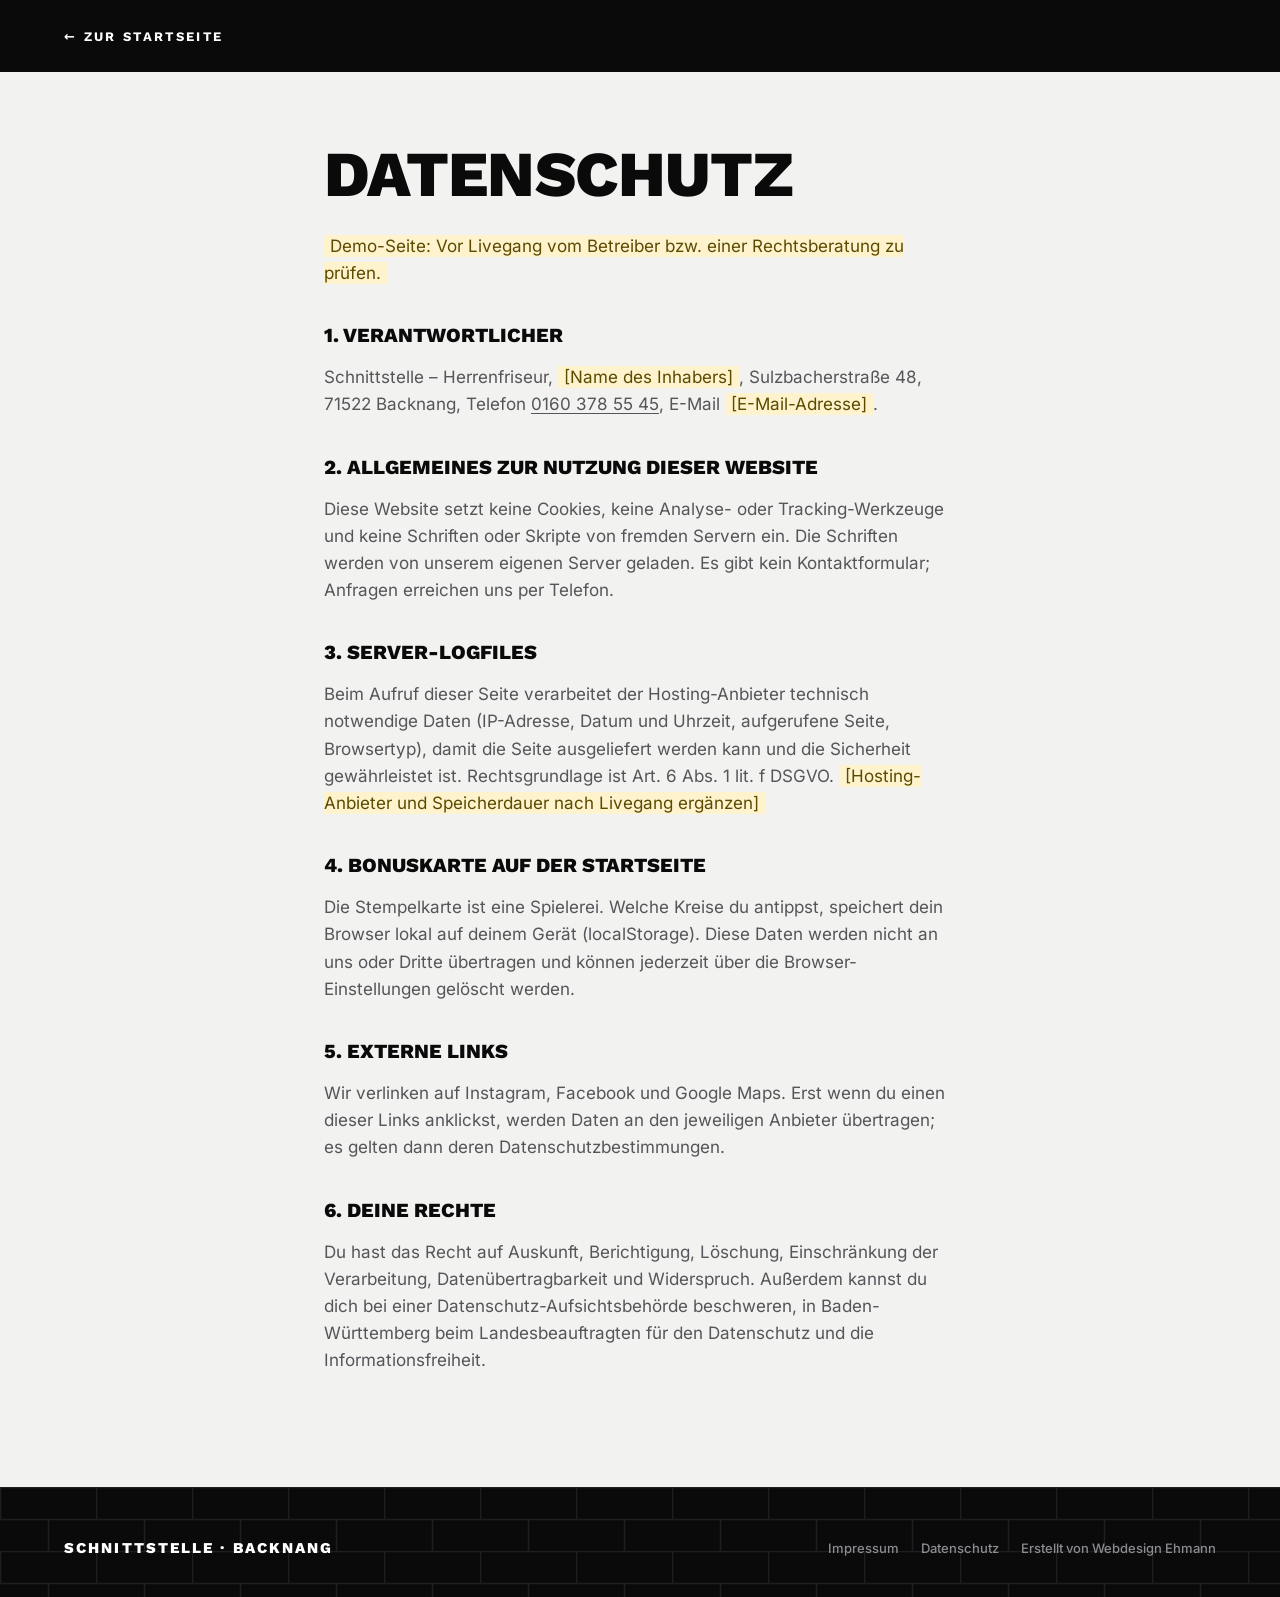
==== datenschutz.html @ b4e9ad95 "Schnittstelle Backnang: Demo-Website (Design A Fliesen) mit Impressum und Datenschutz Co-Authored-By" ====
<!DOCTYPE html>
<html lang="de">
<head>
<meta charset="UTF-8">
<meta name="viewport" content="width=device-width, initial-scale=1.0">
<title>Datenschutz | Schnittstelle Backnang</title>
<meta name="description" content="Datenschutzerklärung der Website des Herrenfriseurs Schnittstelle in Backnang.">
<meta name="robots" content="noindex">
<link rel="icon" href="favicon.svg" type="image/svg+xml">
<link rel="stylesheet" href="css/fonts.css">
<link rel="stylesheet" href="css/style.css">
</head>
<body>
<header class="site-header"><div class="wrap" style="grid-template-columns:1fr auto 1fr;min-height:72px">
  <a href="index.html" style="font:700 13px var(--ff-d);letter-spacing:.18em;text-transform:uppercase;text-decoration:none">← Zur Startseite</a>
  <span></span><span></span>
</div></header>
<main class="wrap legal">
  <h1>Datenschutz</h1>
  <p><span class="todo">Demo-Seite: Vor Livegang vom Betreiber bzw. einer Rechtsberatung zu prüfen.</span></p>

  <h2>1. Verantwortlicher</h2>
  <p>Schnittstelle – Herrenfriseur, <span class="todo">[Name des Inhabers]</span>, Sulzbacherstraße 48, 71522 Backnang, Telefon <a href="tel:+491603785545">0160 378 55 45</a>, E-Mail <span class="todo">[E-Mail-Adresse]</span>.</p>

  <h2>2. Allgemeines zur Nutzung dieser Website</h2>
  <p>Diese Website setzt keine Cookies, keine Analyse- oder Tracking-Werkzeuge und keine Schriften oder Skripte von fremden Servern ein. Die Schriften werden von unserem eigenen Server geladen. Es gibt kein Kontaktformular; Anfragen erreichen uns per Telefon.</p>

  <h2>3. Server-Logfiles</h2>
  <p>Beim Aufruf dieser Seite verarbeitet der Hosting-Anbieter technisch notwendige Daten (IP-Adresse, Datum und Uhrzeit, aufgerufene Seite, Browsertyp), damit die Seite ausgeliefert werden kann und die Sicherheit gewährleistet ist. Rechtsgrundlage ist Art. 6 Abs. 1 lit. f DSGVO. <span class="todo">[Hosting-Anbieter und Speicherdauer nach Livegang ergänzen]</span></p>

  <h2>4. Bonuskarte auf der Startseite</h2>
  <p>Die Stempelkarte ist eine Spielerei. Welche Kreise du antippst, speichert dein Browser lokal auf deinem Gerät (localStorage). Diese Daten werden nicht an uns oder Dritte übertragen und können jederzeit über die Browser-Einstellungen gelöscht werden.</p>

  <h2>5. Externe Links</h2>
  <p>Wir verlinken auf Instagram, Facebook und Google Maps. Erst wenn du einen dieser Links anklickst, werden Daten an den jeweiligen Anbieter übertragen; es gelten dann deren Datenschutzbestimmungen.</p>

  <h2>6. Deine Rechte</h2>
  <p>Du hast das Recht auf Auskunft, Berichtigung, Löschung, Einschränkung der Verarbeitung, Datenübertragbarkeit und Widerspruch. Außerdem kannst du dich bei einer Datenschutz-Aufsichtsbehörde beschweren, in Baden-Württemberg beim Landesbeauftragten für den Datenschutz und die Informationsfreiheit.</p>
</main>
<footer class="foot tiles"><div class="wrap"><div class="row" style="border-top:0"><b>Schnittstelle · Backnang</b><nav aria-label="Rechtliches"><a href="impressum.html">Impressum</a><a href="datenschutz.html">Datenschutz</a><a href="https://www.webdesign-ehmann.de" target="_blank" rel="noopener">Erstellt von Webdesign Ehmann</a></nav></div></div></footer>
</body>
</html>
---- css/fonts.css ----
/* Selbst gehostet (DSGVO) – keine Google-Fonts-CDN */
@font-face {
  font-family: 'Work Sans';
  font-style: normal;
  font-weight: 300 800;
  font-display: swap;
  src: url('../assets/fonts/work-sans-variable.woff2') format('woff2-variations');
}
@font-face {
  font-family: 'Inter';
  font-style: normal;
  font-weight: 400 600;
  font-display: swap;
  src: url('../assets/fonts/inter-v20-latin-400-600.woff2') format('woff2');
}
---- css/style.css ----
/* =========================================================
   Schnittstelle Backnang – Design-Vorschau
   Token-Begründung (aus dem Betrieb, nicht aus der Bibliothek):
   --ink    : das Schwarz der Metrofliesen im Salon + des Logos
   --paper  : Weiß der Friseurstühle/Visitenkarte (neutral, KEIN Creme)
   --red    : das Rot, das der Betrieb selbst nutzt ("OHNE", Bonus-Punkt, Zeiten-Story)
   Radius   : 0 – Fliesen, Schilder, Karten sind eckig. Einzige Rundung = Kreise
              (Logo-Badge, Stempelkreise der Bonuskarte).
   ========================================================= */
:root {
  --ink: #0a0a0b;
  --ink-2: #151517;
  --joint: #1f1f22;
  --paper: #f2f2f0;
  --white: #fff;
  --red: #e3141f;
  --mute: #8b8b90;
  --mute-dark: #55555a;
  --ff-d: 'Work Sans', system-ui, sans-serif;
  --ff-t: 'Inter', system-ui, sans-serif;
  --gutter: clamp(20px, 5vw, 72px);
  /* Fliesenfuge: Metrofliese im Halbverband – wie die Wand im Laden */
  --tiles: url("data:image/svg+xml,%3Csvg xmlns='http://www.w3.org/2000/svg' width='96' height='64'%3E%3Cpath d='M0 .5H96M0 32.5H96M.5 0V32M48.5 32V64' stroke='%231f1f22' stroke-width='1.5' fill='none'/%3E%3C/svg%3E");
}
*, *::before, *::after { box-sizing: border-box; }
html { scroll-behavior: smooth; }
body {
  margin: 0; background: var(--paper); color: var(--ink);
  font: 400 17px/1.6 var(--ff-t); -webkit-font-smoothing: antialiased;
}
img { display: block; max-width: 100%; height: auto; }
a { color: inherit; }
h1, h2, h3 { font-family: var(--ff-d); margin: 0; text-transform: uppercase; letter-spacing: -.01em; line-height: .95; font-weight: 800; }
.wrap { padding-inline: var(--gutter); max-width: 1400px; margin-inline: auto; }
.kicker { font: 600 12px/1 var(--ff-d); letter-spacing: .22em; text-transform: uppercase; }
.red { color: var(--red); }
.tiles { background-color: var(--ink); background-image: var(--tiles); color: var(--white); }

/* ---------- Ticker (Öffnungszeiten immer sichtbar, wie auf dem Schild) ---------- */
.ticker { background: var(--red); color: #fff; font: 700 12px/1 var(--ff-d); letter-spacing: .14em; text-transform: uppercase; }
.ticker .wrap { display: flex; gap: 28px; justify-content: center; padding-block: 10px; flex-wrap: wrap; }
.ticker b { font-weight: 800; }
.ticker a { text-decoration: none; }
@media (max-width: 700px) { .ticker .wrap { gap: 6px 18px; font-size: 11px; } .ticker .opt { display: none; } }

/* ---------- Header: Logo mittig, Nav links/rechts – Schild hängt wie am Haus ---------- */
.site-header { background: var(--ink); color: var(--white); position: relative; z-index: 20; }
.site-header .wrap { display: grid; grid-template-columns: 1fr auto 1fr; align-items: center; min-height: 92px; }
.nav { display: flex; gap: clamp(18px, 3vw, 44px); }
.nav.r { justify-content: flex-end; }
.nav a { font: 700 13px/1 var(--ff-d); letter-spacing: .18em; text-transform: uppercase; text-decoration: none; padding: 10px 0; border-bottom: 2px solid transparent; }
.nav a:hover, .nav a[aria-current] { border-bottom-color: var(--red); }
.badge { display: block; width: 128px; height: 128px; margin-block: -6px -36px; position: relative; z-index: 2; }
.badge svg { width: 100%; height: 100%; display: block; filter: drop-shadow(0 6px 0 rgba(0,0,0,.35)); }
.burger { display: none; }
@media (max-width: 960px) {
  .site-header .wrap { grid-template-columns: 1fr auto 1fr; }
  .nav { display: none; }
  .burger { display: inline-flex; justify-self: end; grid-column: 3; background: none; border: 1.5px solid #fff; color: #fff; font: 700 12px var(--ff-d); letter-spacing: .16em; text-transform: uppercase; padding: 10px 14px; cursor: pointer; }
  .badge { grid-column: 2; width: 104px; height: 104px; margin-bottom: -28px; }
  .mnav { display: none; background: var(--ink); border-top: 1px solid var(--joint); }
  .mnav.open { display: block; }
  .mnav a { display: block; padding: 18px var(--gutter); font: 800 22px var(--ff-d); text-transform: uppercase; text-decoration: none; border-bottom: 1px solid var(--joint); }
}
@media (min-width: 961px) { .mnav { display: none !important; } }

/* ---------- Hero: diagonaler Schnitt = die gekreuzten Klingen ---------- */
.hero { position: relative; overflow: hidden; min-height: min(86vh, 780px); display: grid; align-items: end; isolation: isolate; }
.hero .copy > * { max-width: min(46vw, 640px); }
.hero .photo { position: absolute; inset: 0 0 0 auto; width: 46%; z-index: -1; clip-path: polygon(22% 0, 100% 0, 100% 100%, 0 100%); }
.hero .photo img { width: 100%; height: 100%; object-fit: cover; object-position: 50% 40%; filter: grayscale(.25) contrast(1.05); }
.hero .photo::after { content: ''; position: absolute; inset: 0; background: linear-gradient(90deg, rgba(10,10,11,.55), transparent 45%); }
.hero .blades { position: absolute; inset: 0; width: 100%; height: 100%; z-index: 0; pointer-events: none; }
.hero .copy { position: relative; z-index: 1; padding-block: 96px 72px; }
.hero h1 { font-size: clamp(56px, 8.4vw, 136px); max-width: 9ch; line-height: .88; }
.hero h1 .o { color: var(--red); }
.hero .lede { max-width: 30ch; font-size: 19px; line-height: 1.5; margin: 28px 0 32px; color: #d6d6d8; }
.hero .kicker { margin-bottom: 26px; color: var(--mute); }
.cta { display: flex; flex-wrap: wrap; gap: 14px; align-items: center; }
.btn { display: inline-block; font: 800 14px/1 var(--ff-d); letter-spacing: .16em; text-transform: uppercase; text-decoration: none; padding: 19px 26px; border: 2px solid var(--white); }
.btn.fill { background: var(--red); border-color: var(--red); color: #fff; }
.btn.fill:hover { background: #fff; color: var(--ink); border-color: #fff; }
.btn.line:hover { background: #fff; color: var(--ink); }
.btn.dark { border-color: var(--ink); color: var(--ink); }
.btn.dark:hover { background: var(--ink); color: #fff; }
.status { display: inline-flex; align-items: center; gap: 10px; font: 700 12px var(--ff-d); letter-spacing: .16em; text-transform: uppercase; }
.status i { width: 10px; height: 10px; border-radius: 50%; background: var(--mute); }
.status.on i { background: #2ec27e; box-shadow: 0 0 0 4px rgba(46,194,126,.25); }
@media (max-width: 800px) {
  .hero { min-height: 0; }
  .hero .photo { position: relative; width: 100%; height: 300px; inset: auto; clip-path: polygon(0 0, 100% 0, 100% 100%, 0 82%); order: -1; z-index: 0; }
  .hero .photo::after { background: linear-gradient(0deg, rgba(10,10,11,.5), transparent 50%); }
  .hero { display: flex; flex-direction: column; }
  .hero .blades { display: none; }
  .hero .copy { padding-block: 24px 56px; }
  .hero .copy > * { max-width: none; }
  .hero .lede { max-width: 30ch; }
  .hero h1 { font-size: clamp(54px, 17vw, 96px); }
}

/* ---------- Salon ---------- */
.salon { padding-block: clamp(72px, 10vw, 140px); }
.salon .grid { display: grid; grid-template-columns: 1fr 1fr; gap: clamp(28px, 5vw, 80px); align-items: start; }
.salon h2 { font-size: clamp(40px, 6.4vw, 96px); margin: 18px 0 26px; }
.salon p { max-width: 46ch; color: var(--mute-dark); }
.salon p strong { color: var(--ink); font-weight: 600; }
.collage { position: relative; display: grid; grid-template-columns: 1fr 1fr; gap: 14px; }
.collage img { width: 100%; object-fit: cover; }
.collage .a { aspect-ratio: 9/16; margin-top: 56px; }
.collage .b { aspect-ratio: 9/16; }
.collage figcaption { grid-column: 1 / -1; font: 600 11px var(--ff-d); letter-spacing: .16em; text-transform: uppercase; color: var(--mute-dark); }
@media (max-width: 860px) { .salon .grid { grid-template-columns: 1fr; } .collage .a { margin-top: 28px; } }

/* ---------- Schnitte (Arbeiten) – ungleiche Ausschnitte, kein Karten-Grid ---------- */
.cuts { padding-block: clamp(64px, 8vw, 112px); overflow: hidden; }
.cuts .head { display: flex; justify-content: space-between; align-items: end; gap: 24px; flex-wrap: wrap; margin-bottom: 44px; }
.cuts h2 { font-size: clamp(38px, 5.6vw, 84px); }
.cuts .head p { max-width: 34ch; color: var(--mute); margin: 0; }
.strip { display: grid; grid-template-columns: 1.15fr .8fr 1fr; gap: 14px; align-items: end; }
.strip figure { margin: 0; }
.strip img { width: 100%; object-fit: cover; }
.strip .s1 img { aspect-ratio: 4/5; object-position: 50% 30%; }
.strip .s2 img { aspect-ratio: 9/16; object-position: 50% 20%; }
.strip .s3 img { aspect-ratio: 5/7; object-position: 55% 20%; margin-bottom: 0; }
.strip figcaption { font: 600 11px var(--ff-d); letter-spacing: .16em; text-transform: uppercase; color: var(--mute); padding-top: 12px; }
.note { font: 500 13px/1.4 var(--ff-t); color: var(--mute); border: 1.5px dashed #4a4a4f; padding: 16px 18px; margin-top: 36px; max-width: 70ch; }
.note.light { color: var(--mute-dark); border-color: #b3b3b0; }
@media (max-width: 760px) { .strip { grid-template-columns: 1fr 1fr; } .strip .s1 { grid-column: 1 / -1; } }

/* ---------- Bonuskarte (aus der echten Visitenkarte) ---------- */
.bonus { padding-block: clamp(72px, 9vw, 130px); }
.bonus .grid { display: grid; grid-template-columns: .9fr 1.1fr; gap: clamp(28px, 6vw, 96px); align-items: center; }
.bonus h2 { font-size: clamp(40px, 6vw, 88px); margin: 18px 0 22px; }
.bonus p { max-width: 40ch; color: var(--mute-dark); }
.card { background: var(--white); box-shadow: 0 0 0 1px #d9d9d6; transform: rotate(-2deg); }
.card .band { background: var(--ink); padding: 22px; display: grid; grid-template-columns: repeat(5, 1fr); gap: 12px 12px; }
.card button { aspect-ratio: 1; border-radius: 50%; border: 0; background: var(--white); cursor: pointer; position: relative; font: 800 13px var(--ff-d); color: var(--ink); }
.card button::after { content: ''; position: absolute; inset: 22%; background: no-repeat center/contain url("data:image/svg+xml,%3Csvg xmlns='http://www.w3.org/2000/svg' viewBox='0 0 40 40'%3E%3Cpath d='M20 2 4 38M20 2l16 36M10 24h20' stroke='%230a0a0b' stroke-width='3' fill='none'/%3E%3C/svg%3E"); opacity: 0; transform: scale(.4) rotate(-20deg); transition: .18s; }
.card button.on::after { opacity: 1; transform: none; }
.card button.last { background: var(--red); color: #fff; }
.card button.last::after { filter: invert(1); }
.card .meta { display: flex; justify-content: space-between; align-items: end; gap: 16px; padding: 18px 22px 22px; font: 600 12px/1.5 var(--ff-d); letter-spacing: .08em; text-transform: uppercase; }
.card .meta b { font-size: 28px; letter-spacing: -.01em; display: block; font-weight: 800; line-height: 1; margin-bottom: 6px; }
.card .meta small { font-size: 10.5px; color: var(--mute-dark); max-width: 26ch; text-align: right; }
.bonus .hint { font: 600 11px var(--ff-d); letter-spacing: .16em; text-transform: uppercase; color: var(--mute-dark); margin-top: 22px; }
@media (max-width: 860px) { .bonus .grid { grid-template-columns: 1fr; } }

/* ---------- Produkte ---------- */
.shop { padding-block: clamp(56px, 7vw, 96px); }
.shop .grid { display: grid; grid-template-columns: .8fr 1.2fr; gap: clamp(24px, 5vw, 80px); align-items: center; }
.shop img { aspect-ratio: 9/14; object-fit: cover; width: 100%; max-width: 380px; }
.shop h2 { font-size: clamp(34px, 4.6vw, 68px); margin: 16px 0 20px; }
.shop p { max-width: 42ch; color: #c9c9cc; }
.tag { display: inline-block; background: #fff; color: var(--ink); font: 700 15px var(--ff-d); padding: 6px 12px; transform: rotate(-2deg); margin-top: 6px; }
@media (max-width: 760px) { .shop .grid { grid-template-columns: 1fr; } }

/* ---------- Zeiten & Kontakt: das schwarze Schild ---------- */
.visit { padding-block: clamp(72px, 9vw, 130px); }
.visit .grid { display: grid; grid-template-columns: 1fr 1fr; gap: clamp(24px, 5vw, 72px); align-items: start; }
.sign { background: var(--ink); color: #fff; padding: clamp(28px, 4vw, 56px); text-align: center; position: relative; }
.sign .kicker { color: #fff; font-size: 14px; letter-spacing: .12em; }
.sign dl { margin: 26px 0 0; }
.sign dt { font: 600 clamp(20px, 2.6vw, 30px)/1.2 var(--ff-d); text-transform: uppercase; margin-top: 22px; }
.sign dd { margin: 4px 0 0; font: 700 clamp(22px, 3vw, 36px)/1.2 var(--ff-d); text-transform: uppercase; color: var(--red); }
.sign .or { margin-top: 30px; font: 800 clamp(18px, 2.2vw, 26px) var(--ff-d); text-transform: uppercase; }
.sign .or span { background: #fff; color: var(--ink); padding: 2px 8px; }
.sign .or em { font-style: normal; color: #ff4a52; }
.where h2 { font-size: clamp(36px, 5vw, 72px); margin-bottom: 26px; }
.where address { font-style: normal; font-size: 20px; line-height: 1.45; margin-bottom: 22px; }
.where .tel { display: block; font: 800 clamp(34px, 4.6vw, 60px)/1 var(--ff-d); letter-spacing: -.01em; text-decoration: none; margin: 10px 0 28px; }
.where .tel:hover { color: var(--red); }
.where .links { display: flex; gap: 18px; flex-wrap: wrap; margin-top: 28px; font: 700 12px var(--ff-d); letter-spacing: .16em; text-transform: uppercase; }
.where .links a { text-decoration: none; border-bottom: 2px solid var(--red); padding-bottom: 4px; }
@media (max-width: 860px) { .visit .grid { grid-template-columns: 1fr; } }

/* ---------- Footer ---------- */
.foot { padding-block: 24px 40px; font: 500 13px var(--ff-t); color: var(--mute); }

.foot b { color: #fff; font: 800 15px var(--ff-d); letter-spacing: .14em; text-transform: uppercase; }
.foot nav { display: flex; gap: 22px; flex-wrap: wrap; }
.foot a { text-decoration: none; }
.foot a:hover { color: #fff; }

@media (prefers-reduced-motion: reduce) { html { scroll-behavior: auto; } .card button::after { transition: none; } }
:focus-visible { outline: 3px solid var(--red); outline-offset: 3px; }

/* ---------- Skip-Link, Anruf-Leiste (Mobile), Footer-Wortmarke ---------- */
.skip { position: absolute; left: -9999px; top: 0; background: #fff; color: var(--ink); padding: 12px 16px; z-index: 100; font: 700 14px var(--ff-d); }
.skip:focus { left: 8px; top: 8px; }
.callbar { display: none; }
.wordmark { display: flex; align-items: center; justify-content: space-between; gap: 12px; padding-block: 56px 36px; font: 800 clamp(34px, 9.6vw, 150px)/.8 var(--ff-d); letter-spacing: -.04em; text-transform: uppercase; }
.wordmark span { color: transparent; -webkit-text-stroke: 1.5px #4a4a4f; }
.wordmark svg { height: .9em; width: auto; fill: #fff; flex: none; }
.foot .row { display: flex; justify-content: space-between; gap: 18px 36px; flex-wrap: wrap; align-items: center; border-top: 1px solid var(--joint); padding-top: 28px; }
.foot .wrap { display: block; }
@media (max-width: 800px) {
  .callbar { display: flex; justify-content: center; gap: 10px; position: fixed; left: 0; right: 0; bottom: 0; z-index: 30; background: var(--red); color: #fff; text-decoration: none; font: 700 15px var(--ff-d); letter-spacing: .06em; text-transform: uppercase; padding: 16px 12px calc(16px + env(safe-area-inset-bottom)); }
  .callbar b { font-weight: 800; }
  body { padding-bottom: 56px; }
}
/* Legal-Seiten */
.legal { padding-block: 72px 96px; max-width: 760px; }
.legal h1 { font-size: clamp(36px, 6vw, 64px); margin-bottom: 28px; }
.legal h2 { font-size: 20px; margin: 36px 0 10px; letter-spacing: 0; line-height: 1.2; }
.legal p, .legal li { color: var(--mute-dark); }
.legal a { text-decoration: underline; text-underline-offset: 3px; }
.legal .todo { background: #fff3cd; color: #5c4a00; padding: 1px 6px; }
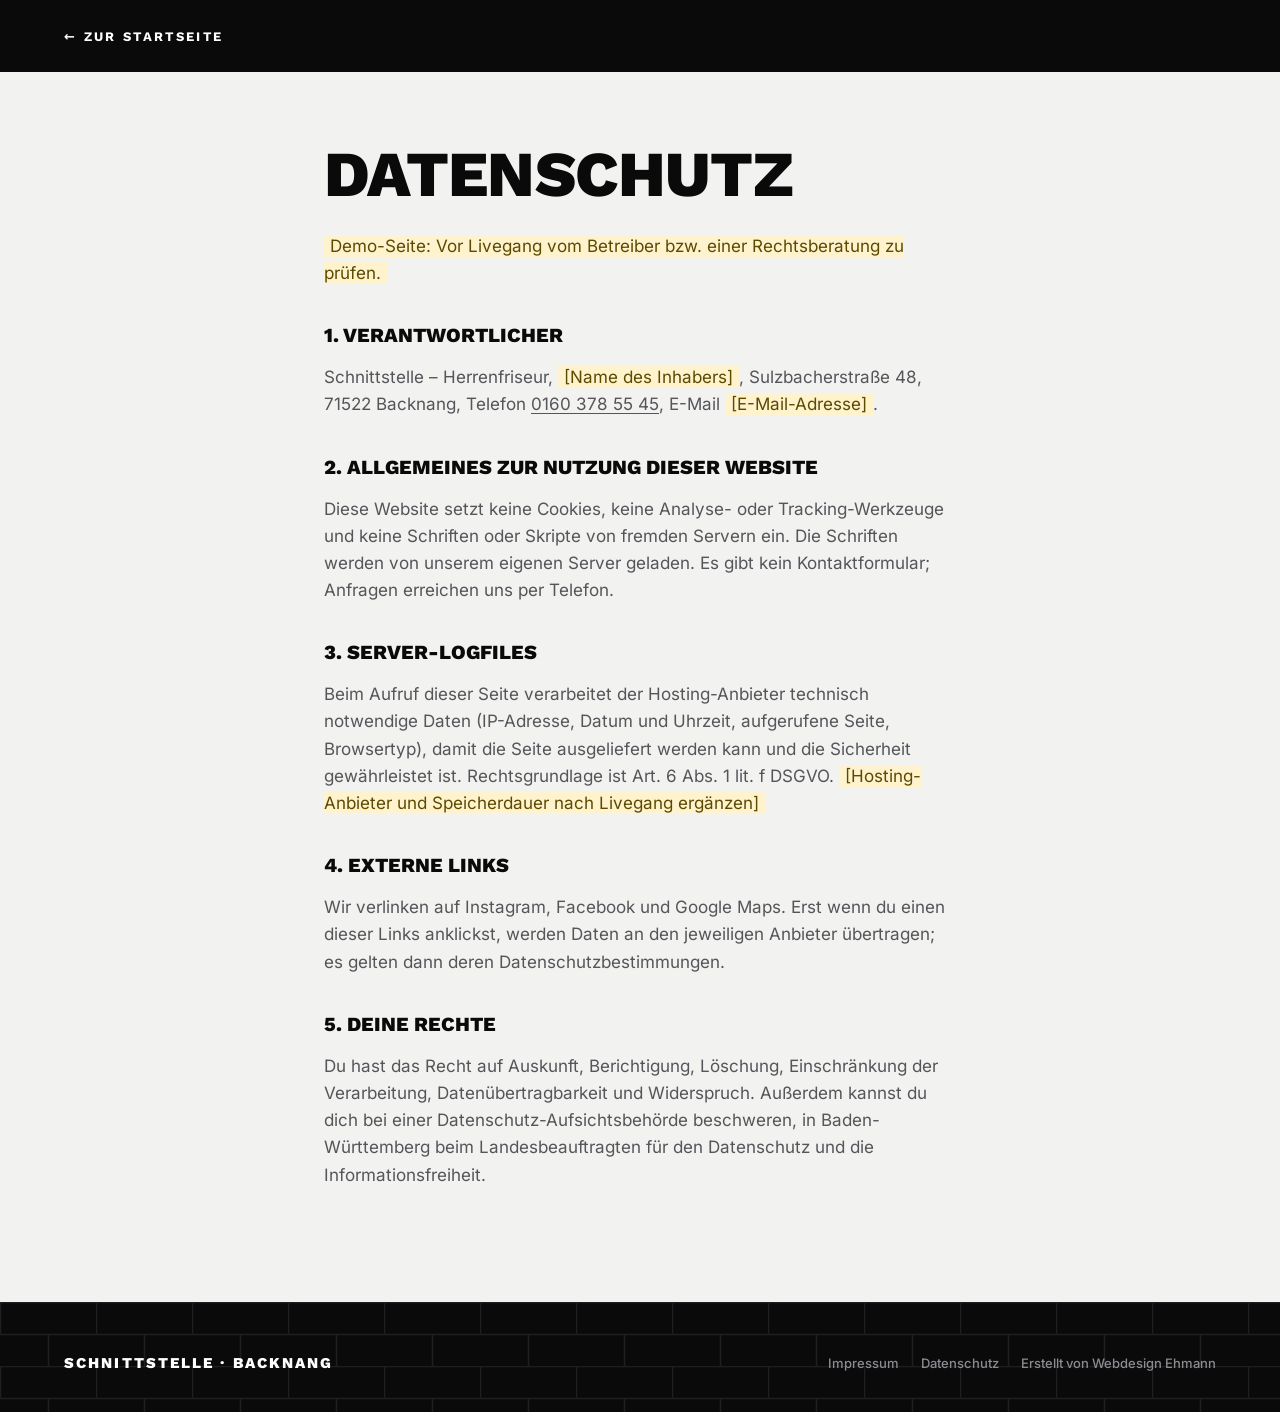
==== commit 92da4c7e: "Echtes Logo, statische Bonuskarte, Nach-oben-Button Co-Authored-By: Claude Sonnet 5.5 <noreply@anthr" ====
--- a/datenschutz.html
+++ b/datenschutz.html
@@ -6,7 +6,8 @@
 <title>Datenschutz | Schnittstelle Backnang</title>
 <meta name="description" content="Datenschutzerklärung der Website des Herrenfriseurs Schnittstelle in Backnang.">
 <meta name="robots" content="noindex">
-<link rel="icon" href="favicon.svg" type="image/svg+xml">
+<link rel="icon" href="favicon.png" type="image/png" sizes="64x64">
+<link rel="apple-touch-icon" href="apple-touch-icon.png">
 <link rel="stylesheet" href="css/fonts.css">
 <link rel="stylesheet" href="css/style.css">
 </head>
@@ -28,13 +29,10 @@
   <h2>3. Server-Logfiles</h2>
   <p>Beim Aufruf dieser Seite verarbeitet der Hosting-Anbieter technisch notwendige Daten (IP-Adresse, Datum und Uhrzeit, aufgerufene Seite, Browsertyp), damit die Seite ausgeliefert werden kann und die Sicherheit gewährleistet ist. Rechtsgrundlage ist Art. 6 Abs. 1 lit. f DSGVO. <span class="todo">[Hosting-Anbieter und Speicherdauer nach Livegang ergänzen]</span></p>
 
-  <h2>4. Bonuskarte auf der Startseite</h2>
-  <p>Die Stempelkarte ist eine Spielerei. Welche Kreise du antippst, speichert dein Browser lokal auf deinem Gerät (localStorage). Diese Daten werden nicht an uns oder Dritte übertragen und können jederzeit über die Browser-Einstellungen gelöscht werden.</p>
-
-  <h2>5. Externe Links</h2>
+  <h2>4. Externe Links</h2>
   <p>Wir verlinken auf Instagram, Facebook und Google Maps. Erst wenn du einen dieser Links anklickst, werden Daten an den jeweiligen Anbieter übertragen; es gelten dann deren Datenschutzbestimmungen.</p>
 
-  <h2>6. Deine Rechte</h2>
+  <h2>5. Deine Rechte</h2>
   <p>Du hast das Recht auf Auskunft, Berichtigung, Löschung, Einschränkung der Verarbeitung, Datenübertragbarkeit und Widerspruch. Außerdem kannst du dich bei einer Datenschutz-Aufsichtsbehörde beschweren, in Baden-Württemberg beim Landesbeauftragten für den Datenschutz und die Informationsfreiheit.</p>
 </main>
 <footer class="foot tiles"><div class="wrap"><div class="row" style="border-top:0"><b>Schnittstelle · Backnang</b><nav aria-label="Rechtliches"><a href="impressum.html">Impressum</a><a href="datenschutz.html">Datenschutz</a><a href="https://www.webdesign-ehmann.de" target="_blank" rel="noopener">Erstellt von Webdesign Ehmann</a></nav></div></div></footer>
--- a/css/style.css
+++ b/css/style.css
@@ -50,8 +50,8 @@
 .nav.r { justify-content: flex-end; }
 .nav a { font: 700 13px/1 var(--ff-d); letter-spacing: .18em; text-transform: uppercase; text-decoration: none; padding: 10px 0; border-bottom: 2px solid transparent; }
 .nav a:hover, .nav a[aria-current] { border-bottom-color: var(--red); }
-.badge { display: block; width: 128px; height: 128px; margin-block: -6px -36px; position: relative; z-index: 2; }
-.badge svg { width: 100%; height: 100%; display: block; filter: drop-shadow(0 6px 0 rgba(0,0,0,.35)); }
+.badge { display: grid; place-items: center; width: 128px; height: 128px; margin-block: -6px -36px; position: relative; z-index: 2; border-radius: 50%; background: var(--ink); border: 3px solid #4a4a4f; box-shadow: 0 6px 0 rgba(0,0,0,.35); }
+.badge img { width: 80%; height: auto; }
 .burger { display: none; }
 @media (max-width: 960px) {
   .site-header .wrap { grid-template-columns: 1fr auto 1fr; }
@@ -134,11 +134,8 @@
 .bonus p { max-width: 40ch; color: var(--mute-dark); }
 .card { background: var(--white); box-shadow: 0 0 0 1px #d9d9d6; transform: rotate(-2deg); }
 .card .band { background: var(--ink); padding: 22px; display: grid; grid-template-columns: repeat(5, 1fr); gap: 12px 12px; }
-.card button { aspect-ratio: 1; border-radius: 50%; border: 0; background: var(--white); cursor: pointer; position: relative; font: 800 13px var(--ff-d); color: var(--ink); }
-.card button::after { content: ''; position: absolute; inset: 22%; background: no-repeat center/contain url("data:image/svg+xml,%3Csvg xmlns='http://www.w3.org/2000/svg' viewBox='0 0 40 40'%3E%3Cpath d='M20 2 4 38M20 2l16 36M10 24h20' stroke='%230a0a0b' stroke-width='3' fill='none'/%3E%3C/svg%3E"); opacity: 0; transform: scale(.4) rotate(-20deg); transition: .18s; }
-.card button.on::after { opacity: 1; transform: none; }
-.card button.last { background: var(--red); color: #fff; }
-.card button.last::after { filter: invert(1); }
+.card .band span { aspect-ratio: 1; border-radius: 50%; background: var(--white); display: grid; place-items: center; font: 800 13px var(--ff-d); color: var(--ink); }
+.card .band .last { background: var(--red); color: #fff; }
 .card .meta { display: flex; justify-content: space-between; align-items: end; gap: 16px; padding: 18px 22px 22px; font: 600 12px/1.5 var(--ff-d); letter-spacing: .08em; text-transform: uppercase; }
 .card .meta b { font-size: 28px; letter-spacing: -.01em; display: block; font-weight: 800; line-height: 1; margin-bottom: 6px; }
 .card .meta small { font-size: 10.5px; color: var(--mute-dark); max-width: 26ch; text-align: right; }
@@ -188,9 +185,7 @@
 .skip { position: absolute; left: -9999px; top: 0; background: #fff; color: var(--ink); padding: 12px 16px; z-index: 100; font: 700 14px var(--ff-d); }
 .skip:focus { left: 8px; top: 8px; }
 .callbar { display: none; }
-.wordmark { display: flex; align-items: center; justify-content: space-between; gap: 12px; padding-block: 56px 36px; font: 800 clamp(34px, 9.6vw, 150px)/.8 var(--ff-d); letter-spacing: -.04em; text-transform: uppercase; }
-.wordmark span { color: transparent; -webkit-text-stroke: 1.5px #4a4a4f; }
-.wordmark svg { height: .9em; width: auto; fill: #fff; flex: none; }
+.foot-logo { display: block; width: clamp(180px, 22vw, 280px); height: auto; margin: 56px auto 36px; opacity: .95; }
 .foot .row { display: flex; justify-content: space-between; gap: 18px 36px; flex-wrap: wrap; align-items: center; border-top: 1px solid var(--joint); padding-top: 28px; }
 .foot .wrap { display: block; }
 @media (max-width: 800px) {
@@ -205,3 +200,11 @@
 .legal p, .legal li { color: var(--mute-dark); }
 .legal a { text-decoration: underline; text-underline-offset: 3px; }
 .legal .todo { background: #fff3cd; color: #5c4a00; padding: 1px 6px; }
+
+/* ---------- Nach-oben-Button: erscheint erst nach dem Scrollen ---------- */
+.totop { position: fixed; right: 18px; bottom: 22px; z-index: 40; width: 52px; height: 52px; display: grid; place-items: center; background: var(--red); color: #fff; border: 2px solid #fff; border-radius: 0; cursor: pointer; opacity: 0; visibility: hidden; transform: translateY(12px); transition: opacity .2s, transform .2s, visibility .2s; }
+.totop svg { width: 24px; height: 24px; }
+.totop.show { opacity: 1; visibility: visible; transform: none; }
+.totop:hover { background: #fff; color: var(--red); border-color: var(--red); }
+@media (max-width: 800px) { .totop { bottom: calc(72px + env(safe-area-inset-bottom)); right: 14px; width: 48px; height: 48px; } }
+@media (prefers-reduced-motion: reduce) { .totop { transition: none; } }
